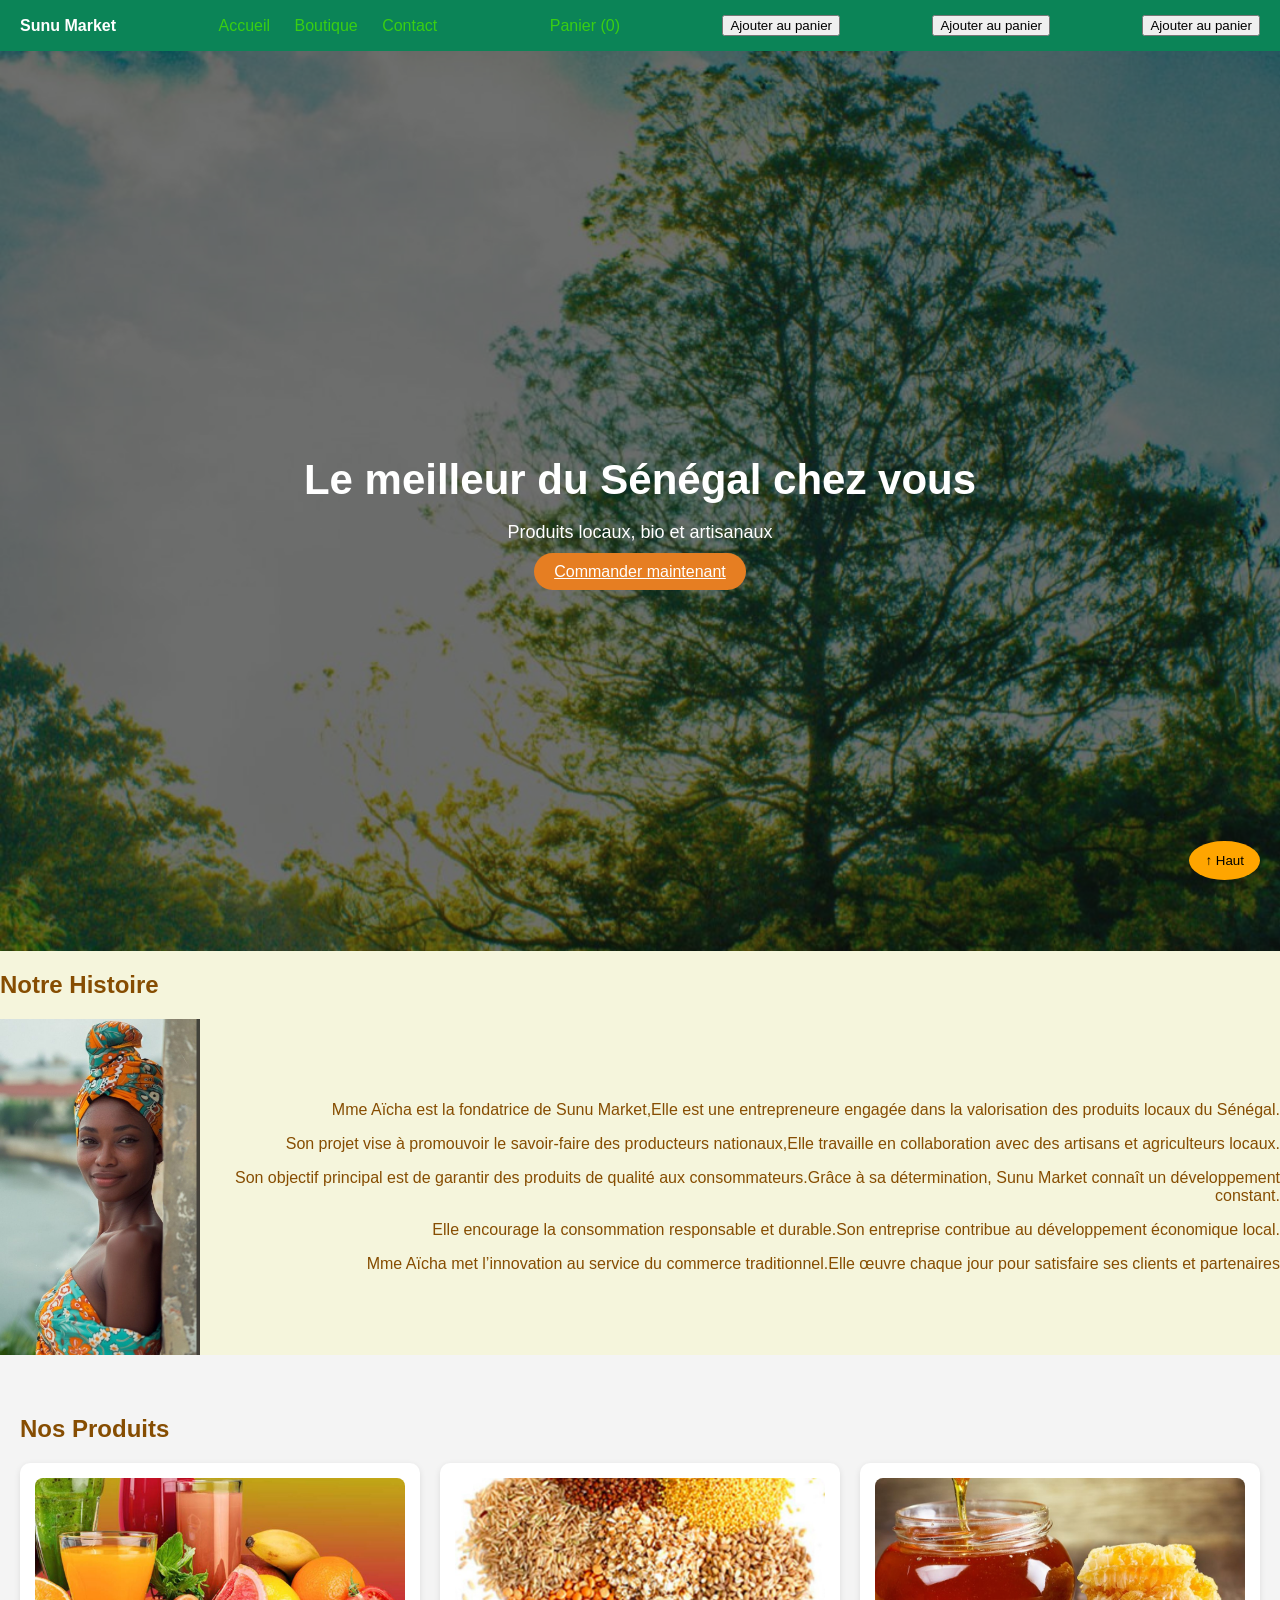
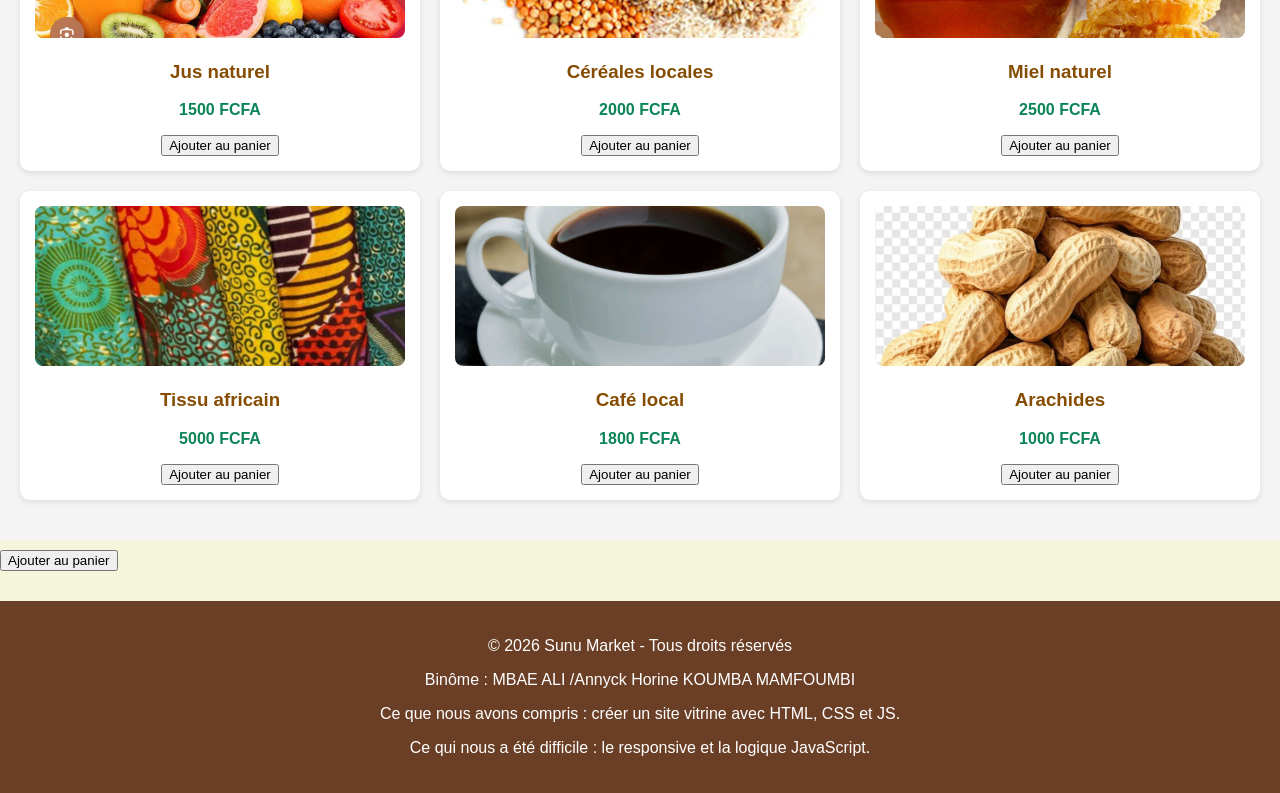
==== index.html @ 4e50787a "first commit" ====
<!DOCTYPE html>
<html lang="fr">
<head>
  <meta charset="UTF-8" />
  <meta name="viewport" content="width=device-width, initial-scale=1.0"/>
  <title>Sunu Market</title>
  <link rel="stylesheet" href="style.css">
</head>
<body>
<header class="header">
  <div class="logo">Sunu Market</div>
  <nav>
    <a href="index.html">Accueil</a>
    <a href="#boutique">Boutique</a>
    <a href="contact.html">Contact</a>
  </nav>
  <a href="#panier">Panier (<span id="panier-count">0</span>)</a>
<button class="btn-panier">Ajouter au panier</button>
<button class="btn-panier">Ajouter au panier</button>
<button class="btn-panier">Ajouter au panier</button>
</header> 
<section class="hero">
  <div class="hero-content">
    <h1>Le meilleur du Sénégal chez vous</h1>
    <p>Produits locaux, bio et artisanaux</p>
    <a href="#" class="btn">Commander maintenant</a>
  </div>
</section>
   <h2>Notre Histoire</h2>
  <div class="presentation">
    <img src="AICHA DIOPE.jpeg" alt="Photo de Mme Aicha" class="photo">
    <div class="texte">
        <p>Mme Aïcha est la fondatrice de Sunu Market,Elle est une entrepreneure engagée dans la valorisation des produits locaux du Sénégal.</p>
        <p>Son projet vise à promouvoir le savoir-faire des producteurs nationaux,Elle travaille en collaboration avec des artisans et agriculteurs locaux.</p>
        <p>Son objectif principal est de garantir des produits de qualité aux consommateurs.Grâce à sa détermination, Sunu Market connaît un développement constant.</p>
        <p>Elle encourage la consommation responsable et durable.Son entreprise contribue au développement économique local.</p>
        <p>Mme Aïcha met l’innovation au service du commerce traditionnel.Elle œuvre chaque jour pour satisfaire ses clients et partenaires</p>
    </div>
  </div>
</section>
<section id="boutique" class="boutique">
  <h2>Nos Produits</h2>
  <div class="produits-grid">
    <div class="produit-card">
      <img src="JUS NATUREL.jpeg" alt="Jus naturel">
      <h3>Jus naturel</h3><section class="about">
      <p class="prix">1500 FCFA</p>
      <button onclick="ajouterPanier('Jus naturel')">Ajouter au panier</button>
    </div>
    <div class="produit-card">
      <img src="céréales locales.jpeg" alt="Céréales locales">
      <h3>Céréales locales</h3>
      <p class="prix">2000 FCFA</p>
      <button onclick="ajouterPanier('Céréales locales')">Ajouter au panier</button>
    </div>
    <div class="produit-card">
      <img src="MIEL NATUREL.jpeg" alt="Miel naturel">
      <h3>Miel naturel</h3>
      <p class="prix">2500 FCFA</p>
      <button onclick="ajouterPanier('Miel naturel')">Ajouter au panier</button>
    </div>
    <div class="produit-card">
      <img src="Tissu africain.jpeg" alt="Tissu africain">
      <h3>Tissu africain</h3>
      <p class="prix">5000 FCFA</p>
      <button onclick="ajouterPanier('Tissu africain')">Ajouter au panier</button>
    </div>
    <div class="produit-card">
      <img src="cafe.jpeg" alt="Café local">
      <h3>Café local</h3>
      <p class="prix">1800 FCFA</p>
      <button onclick="ajouterPanier('Café local')">Ajouter au panier</button>
    </div>
    <div class="produit-card">
      <img src="arachide.jpeg" alt="Arachides">
      <h3>Arachides</h3>
      <p class="prix">1000 FCFA</p>
      <button onclick="ajouterPanier('Arachides')">Ajouter au panier</button>
    </div>
  </div>
</section>
<div id="message" class="message"></div>
<button id="topBtn" onclick="retourHaut()">↑ Haut</button>
<button>Ajouter au panier</button>
<footer class="footer">
  <p>© 2026 Sunu Market - Tous droits réservés</p>
  <p>Binôme : MBAE ALI /Annyck Horine KOUMBA MAMFOUMBI</p>
  <p>Ce que nous avons compris : créer un site vitrine avec HTML, CSS et JS.</p>
  <p>Ce qui nous a été difficile : le responsive et la logique JavaScript.</p>
</footer>
<script src="script.js"></script>
</body>
</html>
---- style.css ----
* { box-sizing: border-box; }

body {
  margin: 0;
  font-family: Arial, sans-serif;
  background-color: beige;
  color: #864d02;
}

.header {
  display: flex;
  justify-content: space-between;
  align-items: center;
  background: #0b8457;
  color: white;
  padding: 15px 20px;
}

.header a {
  color: rgb(57, 207, 19);
  margin: 0 10px;
  text-decoration: none;
}
.header a:hover{
  color: #29750b
}

.logo { font-weight: bold; }


.apropos {
  padding: 40px 20px;
}

.apropos-container {
  display: flex;
  gap: 30px;
  align-items: center;
  padding: 40px
}
.presentation {
    display: flex;
    align-items: center;
    gap: 20px;
}

.photo {
    width: 200px;
    border-radius:10 px;
}

.texte {
    text-align: right;
}

.apropos-container img {
  width: 300px;
  border-radius: 15px;
}

.boutique {
  padding: 40px 20px;
  background: #f4f4f4;
}


.produits-grid {
  display: grid;
  grid-template-columns: repeat(3, 1fr);
  gap: 20px;
}
.hero {
    height: 100vh;
    background: url("image\ hero.jpeg") center/cover no-repeat;
    display: flex;
    justify-content: center;
    align-items: center;
    text-align: center;
    position: relative;
}

.hero::after {
    content: "";
    position: absolute;
    inset: 0;
    background: rgba(16, 17, 16, 0.6) ; /* plus sombre */
}

.hero-content {
    position: relative;
    color: white;
    z-index: 1;
    max-width: 700px;
}

.hero-content h1 {
    font-size: 42px;
    margin-bottom: 15px;
}

.hero-content p {
    font-size: 18px;
    margin-bottom: 20px;
}

.btn {
    background-color: #e67e22;
    color: white;
    border: none;
    padding: 10px 20px;
    border-radius: 25px;
    cursor: pointer;
    transition: 0.3s;
}

.btn:hover {
    background: #6b3e26;
}



.produit-card {
  background: white;
  padding: 15px;
  border-radius: 10px;
  text-align: center;
  box-shadow: 0 2px 6px rgba(0,0,0,0.1);
  transition: transform .3s, box-shadow .3s;
}

.produit-card:hover {
  transform: translateY(-5px);
  box-shadow: 0 6px 12px rgba(104, 57, 3, 0.842);
}

.produit-card img {
  width: 100%;
  height: 160px;
  object-fit: cover;
  border-radius: 8px;
}

.prix {
  color: #0b8457;
  font-weight: bold;
}

.message {
  text-align: center;
  color: green;
  margin: 10px;
  font-weight: bold;
}

#topBtn {
  position: fixed;
  bottom: 20px;
  right: 20px;
  border: none;
  border-radius: 50%;
  padding: 12px 16px;
  background: orange;
  cursor: pointer;
}

.footer {
  background: #6b3e26;
  color: white;
  text-align: center;
  padding: 20px;
  margin-top: 30px;
}

@media (max-width: 768px) {
  .apropos-container {
     flex-direction: column; 
     text-align: center; 
  }
  .produits-grid {
    flex-direction: column
    align-items centre 
  }
  .produit-card{
    width:90%;
  }
}
#boutique .produits {
  display: grid;
  grid-template-columns: repeat(3, 1fr);
  gap: 20px;
}

@media (max-width: 900px) {
  #boutique .produits {
    grid-template-columns: repeat(2, 1fr);
  }
}

@media (max-width: 500px) {
  #boutique .produits {
    grid-template-columns: 1fr;
  }
}
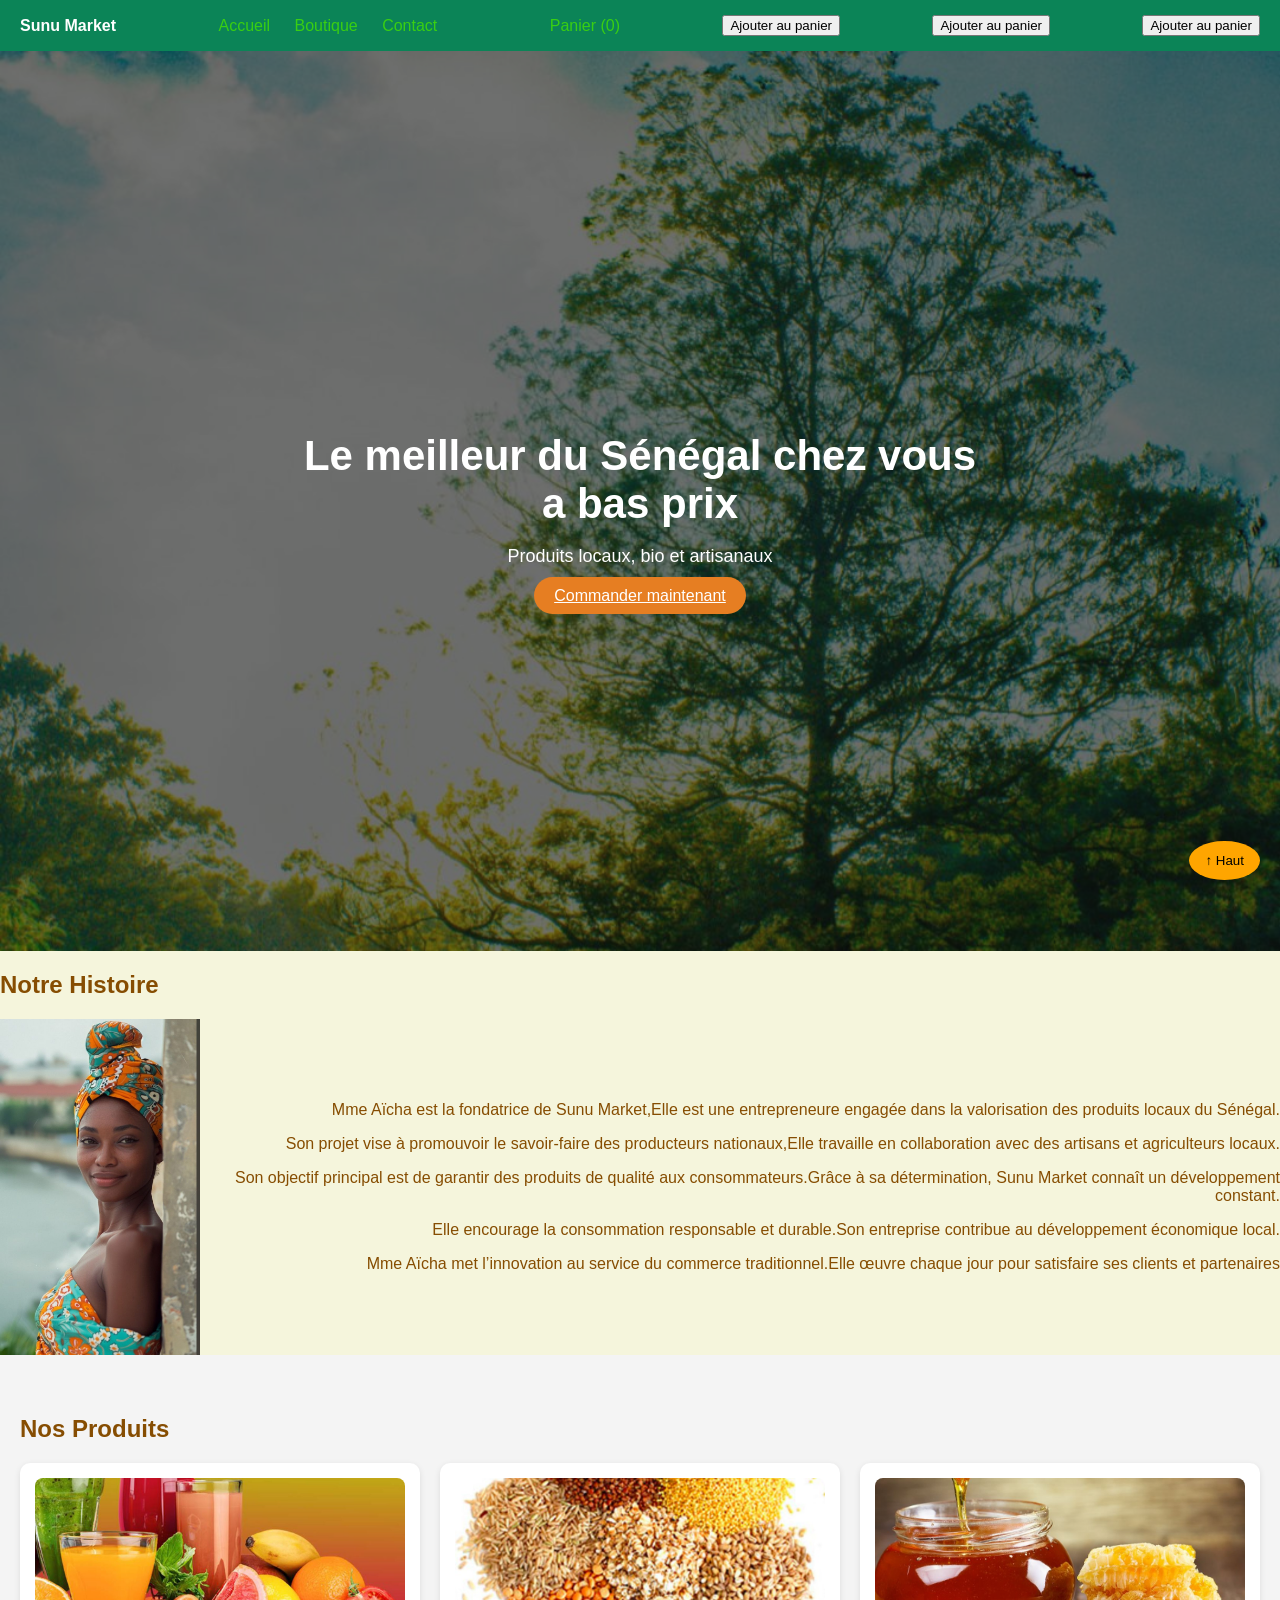
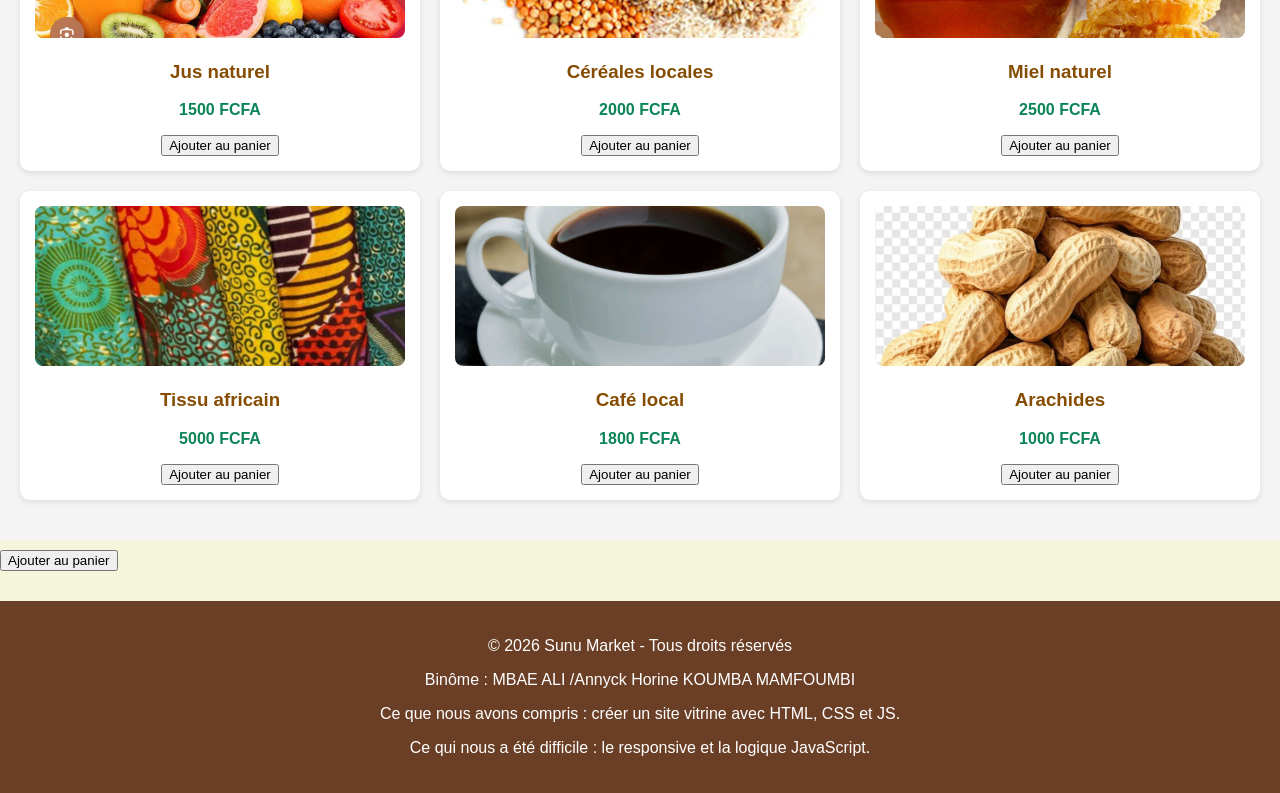
==== commit 1a720dfd: "commit 3" ====
--- a/index.html
+++ b/index.html
@@ -21,7 +21,7 @@
 </header> 
 <section class="hero">
   <div class="hero-content">
-    <h1>Le meilleur du Sénégal chez vous</h1>
+    <h1>Le meilleur du Sénégal chez vous a bas prix</h1>
     <p>Produits locaux, bio et artisanaux</p>
     <a href="#" class="btn">Commander maintenant</a>
   </div>
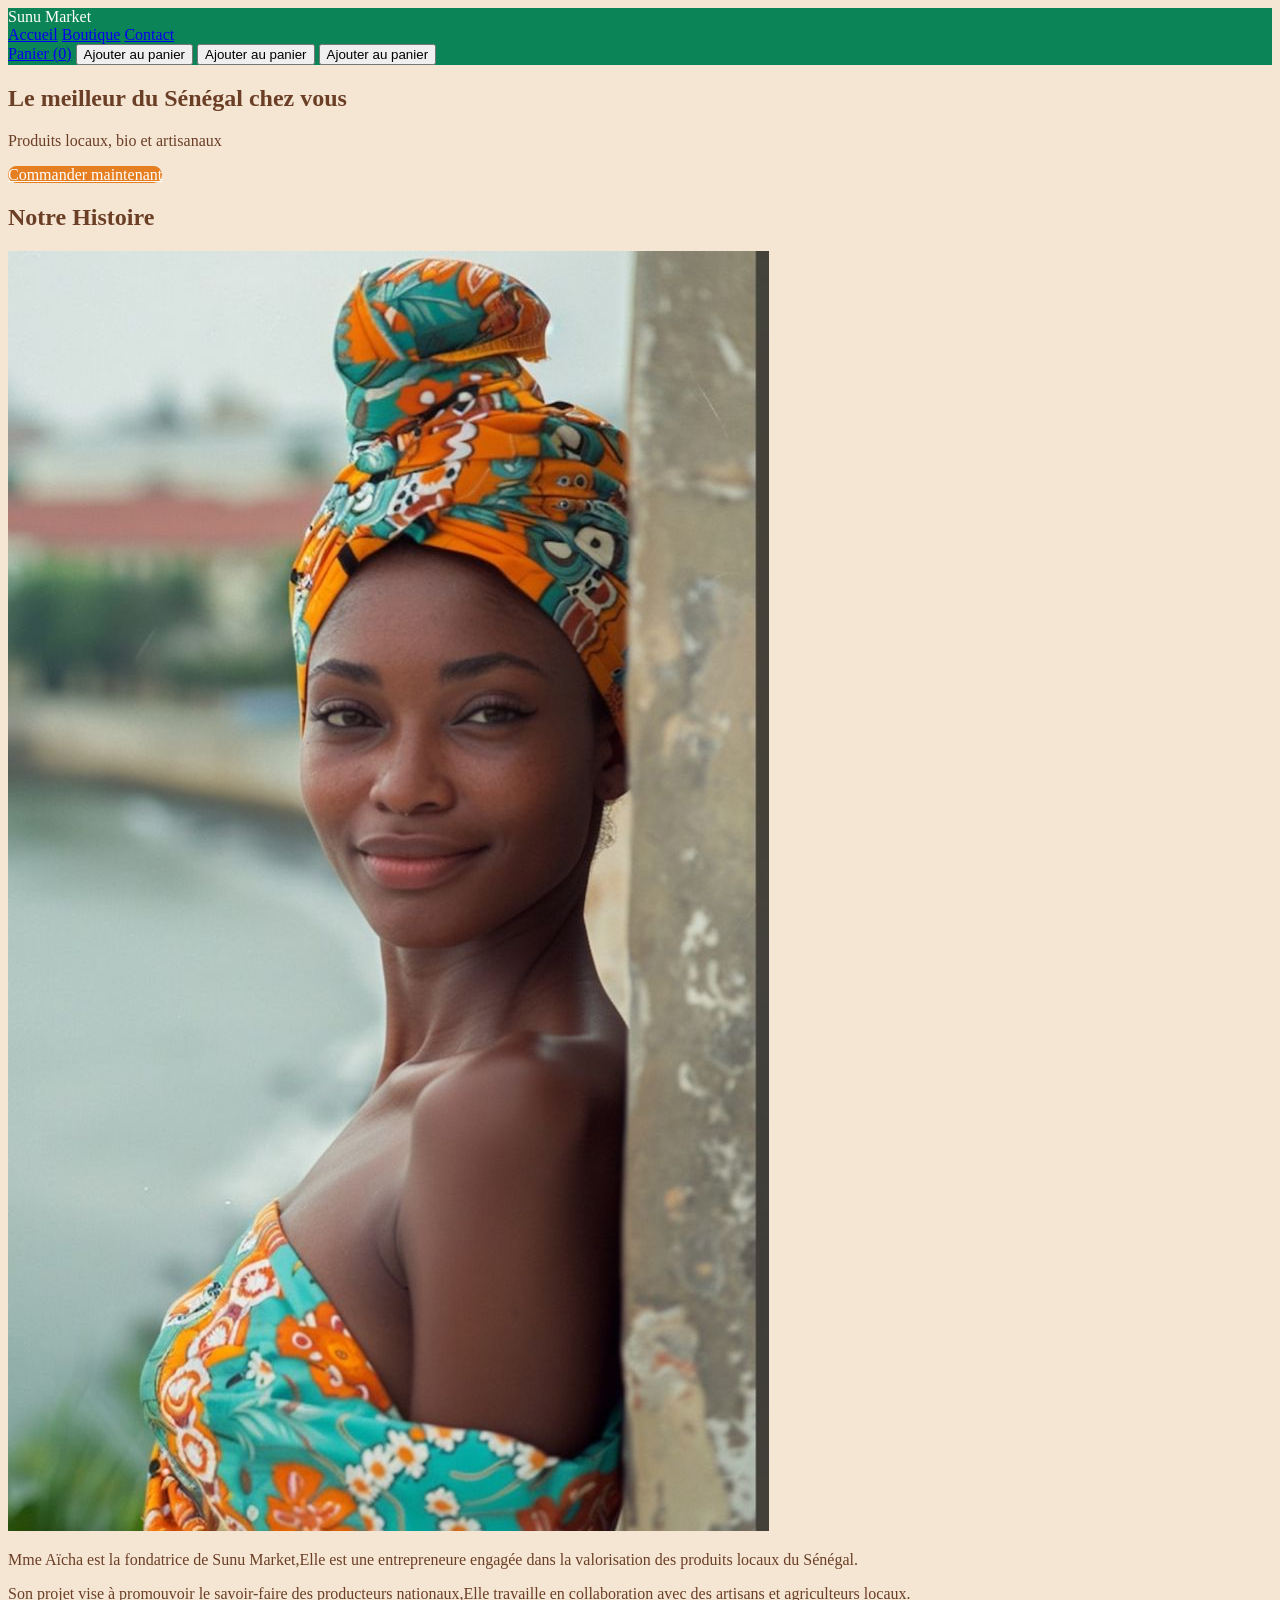
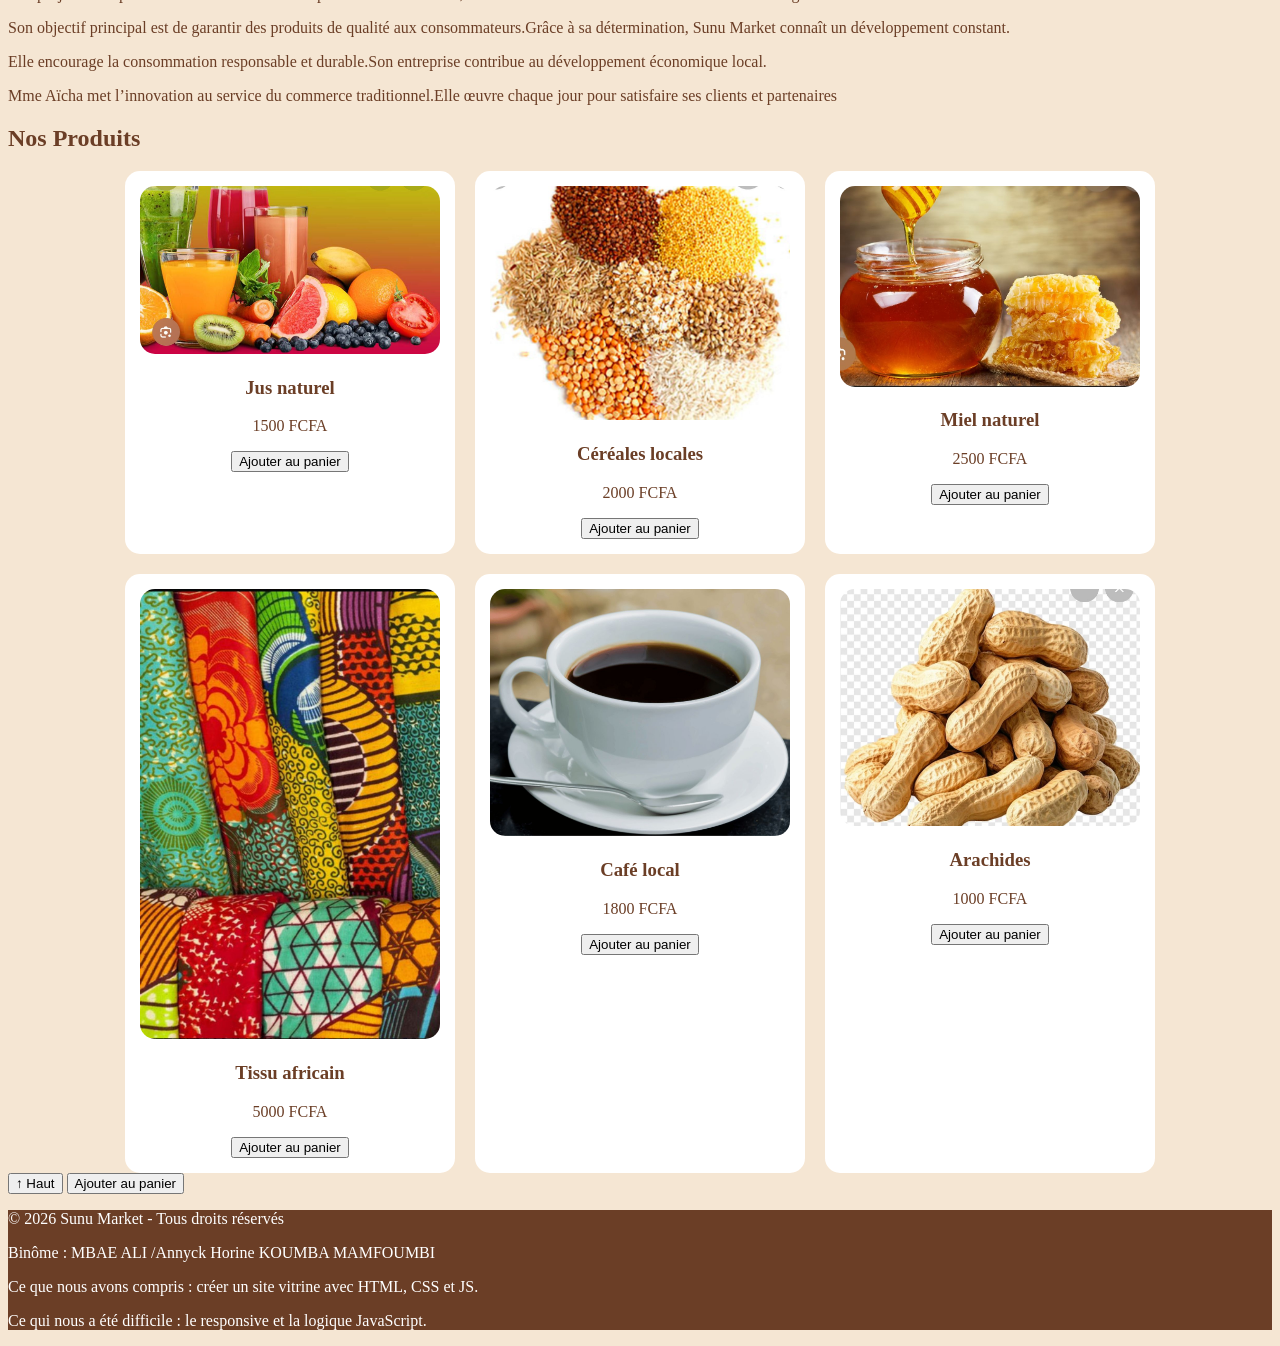
==== commit 39d227c4: "commit 2" ====
--- a/index.html
+++ b/index.html
@@ -21,7 +21,7 @@
 </header> 
 <section class="hero">
   <div class="hero-content">
-    <h1>Le meilleur du Sénégal chez vous a bas prix</h1>
+    <h1>Le meilleur du Sénégal chez vous </h1>
     <p>Produits locaux, bio et artisanaux</p>
     <a href="#" class="btn">Commander maintenant</a>
   </div>
--- a/style.css
+++ b/style.css
@@ -1,203 +1,74 @@
-* { box-sizing: border-box; }
-
 body {
-  margin: 0;
-  font-family: Arial, sans-serif;
-  background-color: beige;
-  color: #864d02;
+  background-color: #F5E6D3; /* beige */
+  color: #6B3E26; /* marron */
 }
 
 .header {
-  display: flex;
-  justify-content: space-between;
-  align-items: center;
-  background: #0b8457;
+  background-color: #0B8457; /* vert */
   color: white;
-  padding: 15px 20px;
 }
 
-.header a {
-  color: rgb(57, 207, 19);
-  margin: 0 10px;
-  text-decoration: none;
-}
-.header a:hover{
-  color: #29750b
+.btn {
+  background-color: #E67E22; /* orange */
+  color: white;
+  border-radius: 25px;
 }
 
-.logo { font-weight: bold; }
-
-
-.apropos {
-  padding: 40px 20px;
+.btn:hover {
+  background-color: #6B3E26; /* marron */
 }
 
+.footer {
+  background-color: #6B3E26; /* marron */
+  color: white;
+}
 .apropos-container {
   display: flex;
+  align-items: center;
   gap: 30px;
-  align-items: center;
-  padding: 40px
-}
-.presentation {
-    display: flex;
-    align-items: center;
-    gap: 20px;
-}
-
-.photo {
-    width: 200px;
-    border-radius:10 px;
-}
-
-.texte {
-    text-align: right;
+  padding: 40px 20px;
 }
 
 .apropos-container img {
   width: 300px;
-  border-radius: 15px;
+  max-width: 100%;
+  border-radius: 15px; /* image arrondie */
+}
+.produits-grid {
+  display: flex;
+  flex-wrap: wrap;
+  justify-content: center;
+  gap: 20px;
 }
 
-.boutique {
-  padding: 40px 20px;
-  background: #f4f4f4;
-}
-
-
-.produits-grid {
-  display: grid;
-  grid-template-columns: repeat(3, 1fr);
-  gap: 20px;
-}
-.hero {
-    height: 100vh;
-    background: url("image\ hero.jpeg") center/cover no-repeat;
-    display: flex;
-    justify-content: center;
-    align-items: center;
-    text-align: center;
-    position: relative;
-}
-
-.hero::after {
-    content: "";
-    position: absolute;
-    inset: 0;
-    background: rgba(16, 17, 16, 0.6) ; /* plus sombre */
-}
-
-.hero-content {
-    position: relative;
-    color: white;
-    z-index: 1;
-    max-width: 700px;
-}
-
-.hero-content h1 {
-    font-size: 42px;
-    margin-bottom: 15px;
-}
-
-.hero-content p {
-    font-size: 18px;
-    margin-bottom: 20px;
-}
-
-.btn {
-    background-color: #e67e22;
-    color: white;
-    border: none;
-    padding: 10px 20px;
-    border-radius: 25px;
-    cursor: pointer;
-    transition: 0.3s;
-}
-
-.btn:hover {
-    background: #6b3e26;
-}
-
-
-
 .produit-card {
+  width: 300px;
   background: white;
   padding: 15px;
-  border-radius: 10px;
+  border-radius: 15px;
   text-align: center;
-  box-shadow: 0 2px 6px rgba(0,0,0,0.1);
-  transition: transform .3s, box-shadow .3s;
-}
-
-.produit-card:hover {
-  transform: translateY(-5px);
-  box-shadow: 0 6px 12px rgba(104, 57, 3, 0.842);
 }
 
 .produit-card img {
   width: 100%;
-  height: 160px;
-  object-fit: cover;
-  border-radius: 8px;
+  border-radius: 15px;
 }
+@media (max-width: 768px) {
 
-.prix {
-  color: #0b8457;
-  font-weight: bold;
-}
+  /* À propos : photo au-dessus */
+  .apropos-container {
+    flex-direction: column;
+    text-align: center;
+  }
 
-.message {
-  text-align: center;
-  color: green;
-  margin: 10px;
-  font-weight: bold;
-}
+  /* Produits : 1 colonne */
+  .produits-grid {
+    flex-direction: column;
+    align-items: center;
+  }
 
-#topBtn {
-  position: fixed;
-  bottom: 20px;
-  right: 20px;
-  border: none;
-  border-radius: 50%;
-  padding: 12px 16px;
-  background: orange;
-  cursor: pointer;
-}
+  .produit-card {
+    width: 90%;
+  }
 
-.footer {
-  background: #6b3e26;
-  color: white;
-  text-align: center;
-  padding: 20px;
-  margin-top: 30px;
-}
-
-@media (max-width: 768px) {
-  .apropos-container {
-     flex-direction: column; 
-     text-align: center; 
-  }
-  .produits-grid {
-    flex-direction: column
-    align-items centre 
-  }
-  .produit-card{
-    width:90%;
-  }
-}
-#boutique .produits {
-  display: grid;
-  grid-template-columns: repeat(3, 1fr);
-  gap: 20px;
-}
-
-@media (max-width: 900px) {
-  #boutique .produits {
-    grid-template-columns: repeat(2, 1fr);
-  }
-}
-
-@media (max-width: 500px) {
-  #boutique .produits {
-    grid-template-columns: 1fr;
-  }
 }
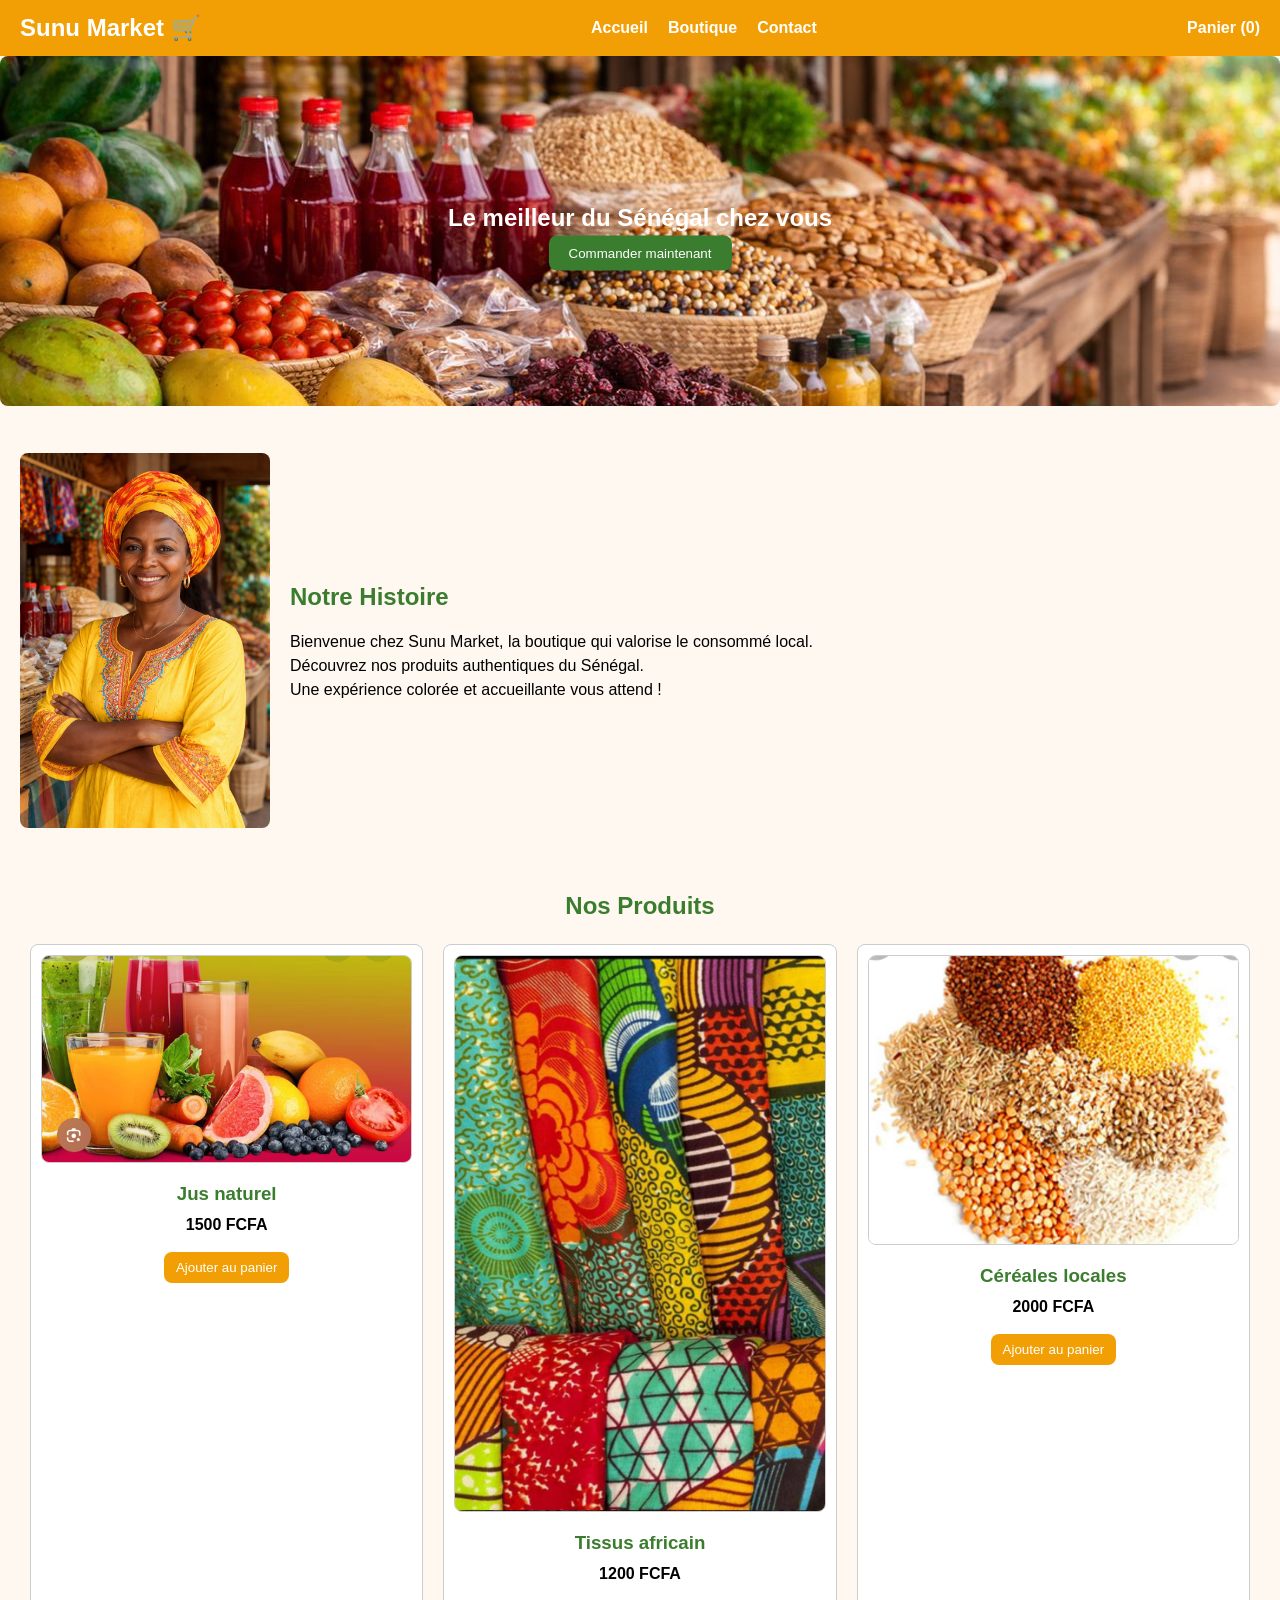
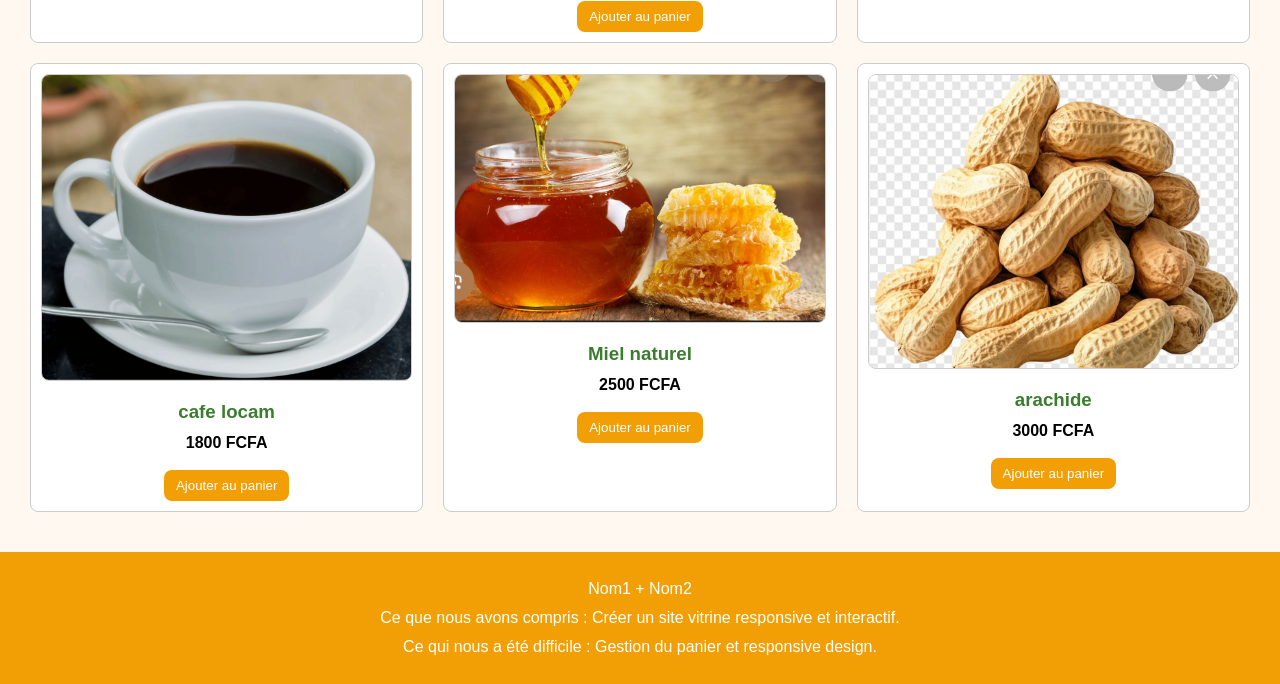
==== commit 55aef469: "commit 2" ====
--- a/index.html
+++ b/index.html
@@ -1,93 +1,100 @@
+
 <!DOCTYPE html>
 <html lang="fr">
 <head>
-  <meta charset="UTF-8" />
-  <meta name="viewport" content="width=device-width, initial-scale=1.0"/>
-  <title>Sunu Market</title>
-  <link rel="stylesheet" href="style.css">
+<meta charset="UTF-8">
+<meta name="viewport" content="width=device-width, initial-scale=1.0">
+<title>Sunu Market</title>
+<link rel="stylesheet" href="style.css">
 </head>
 <body>
-<header class="header">
-  <div class="logo">Sunu Market</div>
+
+<!-- HEADER -->
+<header>
+  <div class="logo">Sunu Market 🛒</div>
   <nav>
-    <a href="index.html">Accueil</a>
-    <a href="#boutique">Boutique</a>
-    <a href="contact.html">Contact</a>
+    <ul>
+      <li><a href="index.html">Accueil</a></li>
+      <li><a href="#boutique">Boutique</a></li>
+      <li><a href="contact.html">Contact</a></li>
+    </ul>
   </nav>
-  <a href="#panier">Panier (<span id="panier-count">0</span>)</a>
-<button class="btn-panier">Ajouter au panier</button>
-<button class="btn-panier">Ajouter au panier</button>
-<button class="btn-panier">Ajouter au panier</button>
-</header> 
+  <div id="compteur-panier">Panier (0)</div>
+</header>
+
+<!-- HERO -->
 <section class="hero">
-  <div class="hero-content">
-    <h1>Le meilleur du Sénégal chez vous </h1>
-    <p>Produits locaux, bio et artisanaux</p>
-    <a href="#" class="btn">Commander maintenant</a>
+  <img src="ok.jpeg" alt="Produits locaux" class="hero-img">
+  <div class="hero-text">
+    <h1>Le meilleur du Sénégal chez vous</h1>
+    <button onclick="document.querySelector('#boutique').scrollIntoView({behavior:'smooth'})">Commander maintenant</button>
   </div>
 </section>
-   <h2>Notre Histoire</h2>
-  <div class="presentation">
-    <img src="AICHA DIOPE.jpeg" alt="Photo de Mme Aicha" class="photo">
-    <div class="texte">
-        <p>Mme Aïcha est la fondatrice de Sunu Market,Elle est une entrepreneure engagée dans la valorisation des produits locaux du Sénégal.</p>
-        <p>Son projet vise à promouvoir le savoir-faire des producteurs nationaux,Elle travaille en collaboration avec des artisans et agriculteurs locaux.</p>
-        <p>Son objectif principal est de garantir des produits de qualité aux consommateurs.Grâce à sa détermination, Sunu Market connaît un développement constant.</p>
-        <p>Elle encourage la consommation responsable et durable.Son entreprise contribue au développement économique local.</p>
-        <p>Mme Aïcha met l’innovation au service du commerce traditionnel.Elle œuvre chaque jour pour satisfaire ses clients et partenaires</p>
+
+<!-- À PROPOS -->
+<section class="apropos">
+  <img src="aicha.jpeg" alt="Mme Aïcha Diop">
+  <div class="texte">
+    <h2>Notre Histoire</h2>
+    <p>Bienvenue chez Sunu Market, la boutique qui valorise le consommé local.</p>
+    <p>Découvrez nos produits authentiques du Sénégal.</p>
+    <p>Une expérience colorée et accueillante vous attend !</p>
+  </div>
+</section>
+
+<!-- BOUTIQUE -->
+<section id="boutique" class="boutique">
+  <h2>Nos Produits</h2>
+  <div class="cartes">
+    <div class="carte">
+      <img src="JUS NATUREL.jpeg" alt="Jus naturel">
+      <h3>Jus naturel</h3>
+      <p>1500 FCFA</p>
+      <button class="btn-panier">Ajouter au panier</button>
+    </div>
+    <div class="carte">
+      <img src="Tissu africain.jpeg" alt="Tissus africain">
+      <h3>Tissus africain</h3>
+      <p>1200 FCFA</p>
+      <button class="btn-panier">Ajouter au panier</button>
+    </div>
+    <div class="carte">
+      <img src="céréales locales.jpeg" alt="Céréales locales">
+      <h3>Céréales locales</h3>
+      <p>2000 FCFA</p>
+      <button class="btn-panier">Ajouter au panier</button>
+    </div>
+    <div class="carte">
+      <img src="cafe.jpeg" alt="cafe local">
+      <h3>cafe locam</h3>
+      <p>1800 FCFA</p>
+      <button class="btn-panier">Ajouter au panier</button>
+    </div>
+    <div class="carte">
+      <img src="MIEL NATUREL.jpeg" alt="miel naturel">
+      <h3>Miel naturel</h3>
+      <p>2500 FCFA</p>
+      <button class="btn-panier">Ajouter au panier</button>
+    </div>
+    <div class="carte">
+      <img src="arachide.jpeg" alt="arachide">
+      <h3>arachide</h3>
+      <p>3000 FCFA</p>
+      <button class="btn-panier">Ajouter au panier</button>
     </div>
   </div>
 </section>
-<section id="boutique" class="boutique">
-  <h2>Nos Produits</h2>
-  <div class="produits-grid">
-    <div class="produit-card">
-      <img src="JUS NATUREL.jpeg" alt="Jus naturel">
-      <h3>Jus naturel</h3><section class="about">
-      <p class="prix">1500 FCFA</p>
-      <button onclick="ajouterPanier('Jus naturel')">Ajouter au panier</button>
-    </div>
-    <div class="produit-card">
-      <img src="céréales locales.jpeg" alt="Céréales locales">
-      <h3>Céréales locales</h3>
-      <p class="prix">2000 FCFA</p>
-      <button onclick="ajouterPanier('Céréales locales')">Ajouter au panier</button>
-    </div>
-    <div class="produit-card">
-      <img src="MIEL NATUREL.jpeg" alt="Miel naturel">
-      <h3>Miel naturel</h3>
-      <p class="prix">2500 FCFA</p>
-      <button onclick="ajouterPanier('Miel naturel')">Ajouter au panier</button>
-    </div>
-    <div class="produit-card">
-      <img src="Tissu africain.jpeg" alt="Tissu africain">
-      <h3>Tissu africain</h3>
-      <p class="prix">5000 FCFA</p>
-      <button onclick="ajouterPanier('Tissu africain')">Ajouter au panier</button>
-    </div>
-    <div class="produit-card">
-      <img src="cafe.jpeg" alt="Café local">
-      <h3>Café local</h3>
-      <p class="prix">1800 FCFA</p>
-      <button onclick="ajouterPanier('Café local')">Ajouter au panier</button>
-    </div>
-    <div class="produit-card">
-      <img src="arachide.jpeg" alt="Arachides">
-      <h3>Arachides</h3>
-      <p class="prix">1000 FCFA</p>
-      <button onclick="ajouterPanier('Arachides')">Ajouter au panier</button>
-    </div>
-  </div>
-</section>
-<div id="message" class="message"></div>
-<button id="topBtn" onclick="retourHaut()">↑ Haut</button>
-<button>Ajouter au panier</button>
-<footer class="footer">
-  <p>© 2026 Sunu Market - Tous droits réservés</p>
-  <p>Binôme : MBAE ALI /Annyck Horine KOUMBA MAMFOUMBI</p>
-  <p>Ce que nous avons compris : créer un site vitrine avec HTML, CSS et JS.</p>
-  <p>Ce qui nous a été difficile : le responsive et la logique JavaScript.</p>
+
+<!-- FOOTER -->
+<footer>
+  <p>Nom1 + Nom2</p>
+  <p>Ce que nous avons compris : Créer un site vitrine responsive et interactif.</p>
+  <p>Ce qui nous a été difficile : Gestion du panier et responsive design.</p>
 </footer>
+
+<!-- BOUTON RETOUR EN HAUT -->
+<button id="btn-top">⬆</button>
+
 <script src="script.js"></script>
 </body>
 </html>
--- a/style.css
+++ b/style.css
@@ -1,74 +1,160 @@
-body {
-  background-color: #F5E6D3; /* beige */
-  color: #6B3E26; /* marron */
+/* RESET & BASE */
+* { margin:0; padding:0; box-sizing:border-box; font-family:Arial,sans-serif; }
+body { line-height:1.5; background:#fff8f0; }
+
+/* HEADER */
+header {
+  display:flex;
+  justify-content:space-between;
+  align-items:center;
+  padding:10px 20px;
+  background:#f29f05;
+  flex-wrap:wrap;
+}
+header .logo { color:#fff; font-weight:bold; font-size:1.5em; }
+nav ul { display:flex; list-style:none; flex-wrap:wrap; }
+nav ul li { margin-left:20px; }
+nav ul li a { text-decoration:none; color:#fff; font-weight:bold; }
+#compteur-panier { color:#fff; font-weight:bold; }
+
+/* HERO */
+.hero { position:relative; text-align:center; }
+.hero-img {
+  width:100%;
+  height:350px;
+  object-fit:cover;
+  border-radius:8px; /* coins légèrement arrondis */
+}
+.hero-text {
+  position:absolute;
+  top:50%;
+  left:50%;
+  transform:translate(-50%, -50%);
+  color:#fff;
+}
+.hero-text button {
+  padding:10px 20px;
+  border:none;
+  border-radius:8px;
+  background:#3b7d2e;
+  color:#fff;
+  cursor:pointer;
 }
 
-.header {
-  background-color: #0B8457; /* vert */
-  color: white;
+/* À PROPOS */
+.apropos {
+  display:flex;
+  padding:40px 20px;
+  gap:20px;
+  align-items:center;
+}
+.apropos img {
+  width:250px;
+  border-radius:8px;
+}
+.apropos .texte { flex:1; }
+.apropos h2 { margin-bottom:15px; color:#3b7d2e; }
+
+/* BOUTIQUE */
+.boutique {
+  padding:20px;
+  text-align:center;
+}
+.boutique h2 { margin-bottom:20px; color:#3b7d2e; }
+.boutique .cartes {
+  display:flex;
+  flex-wrap:wrap;
+  gap:20px;
+  justify-content:center;
+}
+.carte {
+  flex:0 0 calc(33.333% - 20px); /* 3 produits par ligne sur ordinateur */
+  background:#fff;
+  border:1px solid #ccc;
+  border-radius:8px; /* coins arrondis moyens */
+  text-align:center;
+  padding:10px;
+  transition: transform 0.3s;
+}
+.carte:hover { transform: scale(1.05); }
+.carte img {
+  width:100%;
+  border-radius:8px; /* coins arrondis uniformes */
+  border:1px solid #ccc; /* bordure fine autour de l'image */
+}
+.carte h3 { margin:10px 0 5px 0; color:#3b7d2e; }
+.carte p { margin:5px 0; font-weight:bold; }
+.carte button {
+  margin-top:10px;
+  padding:8px 12px;
+  border:none;
+  border-radius:8px;
+  background:#f29f05;
+  color:#fff;
+  cursor:pointer;
+}
+.carte button:hover { opacity:0.8; }
+
+/* FORMULAIRE CONTACT */
+.contact-form {
+  padding:40px 20px;
+  max-width:500px;
+  margin:0 auto;
+  text-align:center;
+}
+.contact-form h2 { margin-bottom:20px; color:#3b7d2e; }
+.contact-form input, .contact-form textarea {
+  width:100%;
+  padding:10px;
+  margin-bottom:15px;
+  border-radius:8px;
+  border:1px solid #ccc;
+}
+.contact-form button {
+  padding:10px 20px;
+  border:none;
+  border-radius:8px;
+  background:#3b7d2e;
+  color:#fff;
+  cursor:pointer;
 }
 
-.btn {
-  background-color: #E67E22; /* orange */
-  color: white;
-  border-radius: 25px;
+/* FOOTER */
+footer {
+  background:#f29f05;
+  color:#fff;
+  text-align:center;
+  padding:20px;
+  margin-top:20px;
+}
+footer p { margin:5px 0; }
+
+/* BOUTON RETOUR EN HAUT */
+#btn-top {
+  position:fixed;
+  bottom:30px;
+  right:30px;
+  padding:10px 15px;
+  font-size:18px;
+  border:none;
+  border-radius:50%;
+  background:#3b7d2e;
+  color:white;
+  cursor:pointer;
+  display:none;
 }
 
-.btn:hover {
-  background-color: #6B3E26; /* marron */
-}
+/* RESPONSIVE */
+@media (max-width:768px) {
+  /* HEADER */
+  header { flex-direction:column; align-items:flex-start; }
+  nav ul { flex-direction:column; margin-top:10px; }
+  nav ul li { margin:10px 0; }
 
-.footer {
-  background-color: #6B3E26; /* marron */
-  color: white;
-}
-.apropos-container {
-  display: flex;
-  align-items: center;
-  gap: 30px;
-  padding: 40px 20px;
-}
+  /* À PROPOS */
+  .apropos { flex-direction:column; text-align:center; }
+  .apropos img { width:100%; max-width:300px; margin-bottom:20px; }
 
-.apropos-container img {
-  width: 300px;
-  max-width: 100%;
-  border-radius: 15px; /* image arrondie */
-}
-.produits-grid {
-  display: flex;
-  flex-wrap: wrap;
-  justify-content: center;
-  gap: 20px;
-}
-
-.produit-card {
-  width: 300px;
-  background: white;
-  padding: 15px;
-  border-radius: 15px;
-  text-align: center;
-}
-
-.produit-card img {
-  width: 100%;
-  border-radius: 15px;
-}
-@media (max-width: 768px) {
-
-  /* À propos : photo au-dessus */
-  .apropos-container {
-    flex-direction: column;
-    text-align: center;
-  }
-
-  /* Produits : 1 colonne */
-  .produits-grid {
-    flex-direction: column;
-    align-items: center;
-  }
-
-  .produit-card {
-    width: 90%;
-  }
-
+  /* BOUTIQUE */
+  .carte { flex:0 0 90%; max-width:300px; } /* 1 produit par ligne sur mobile */
 }
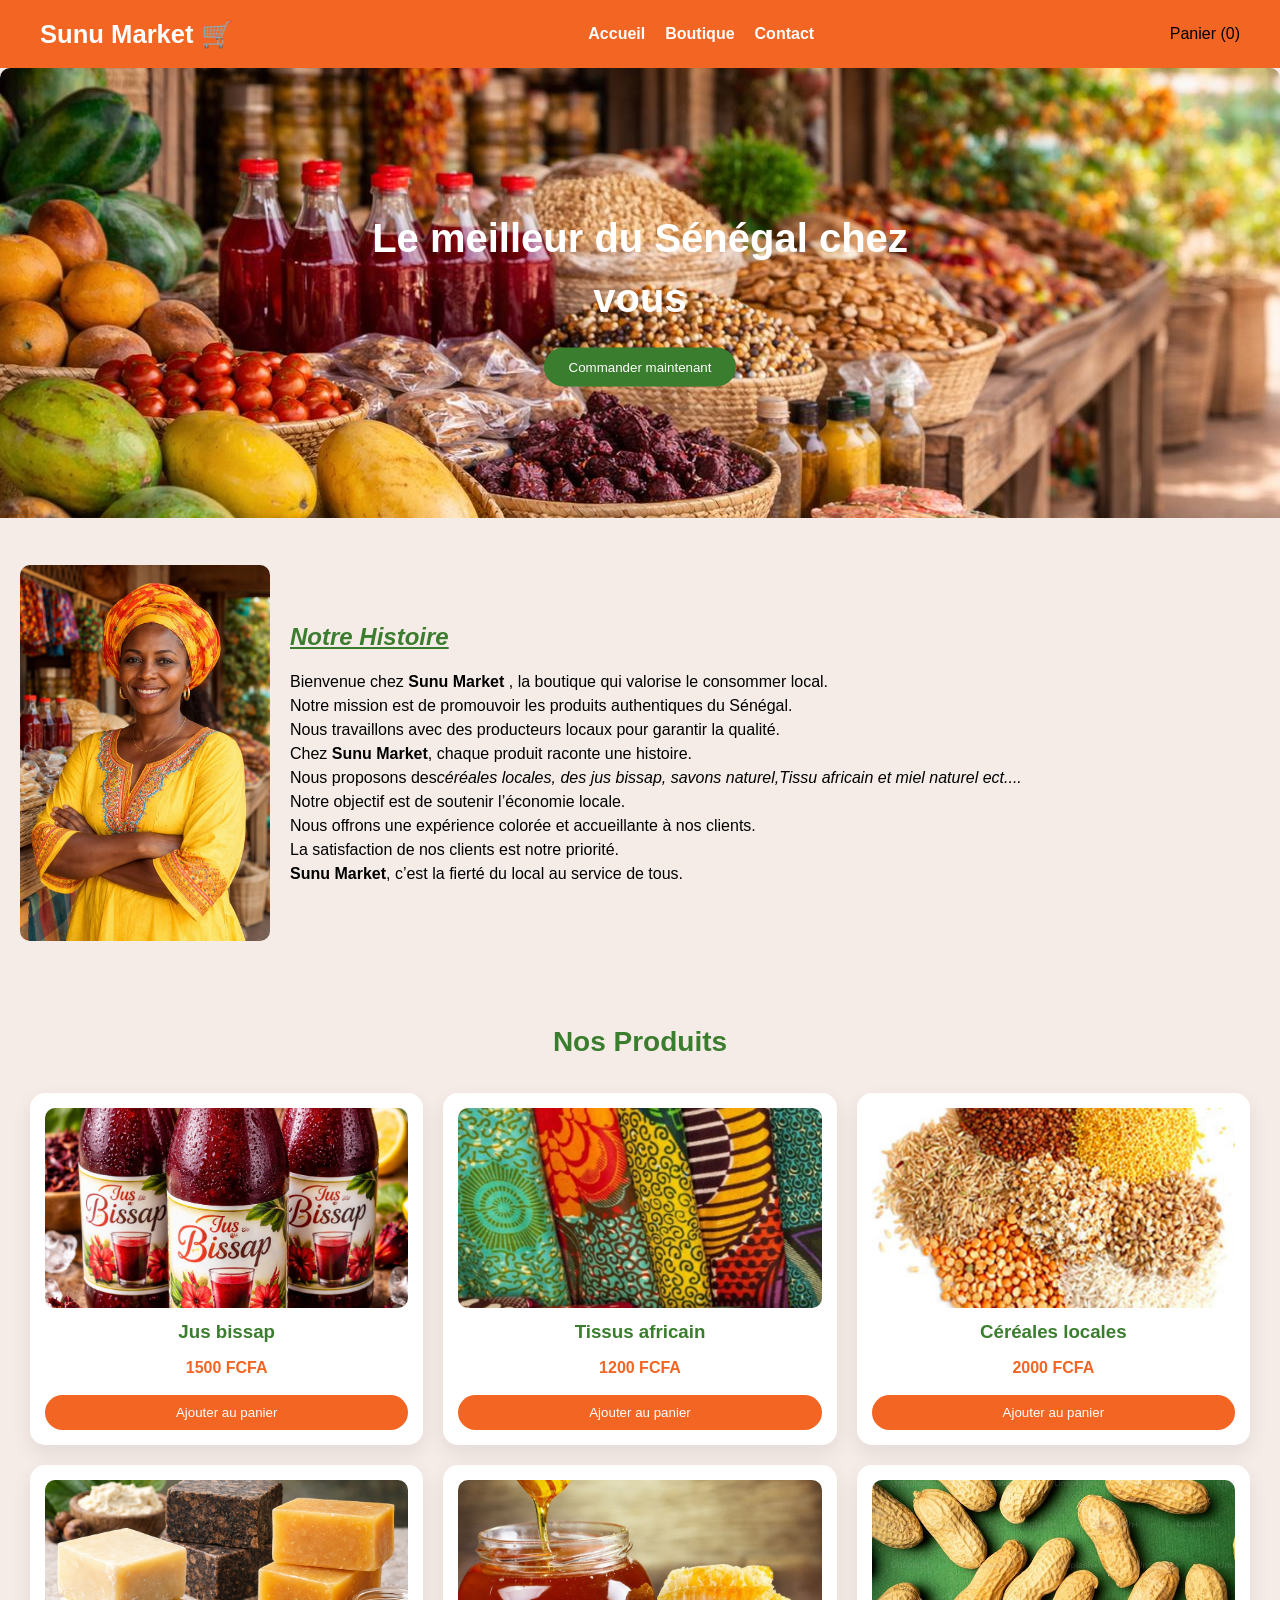
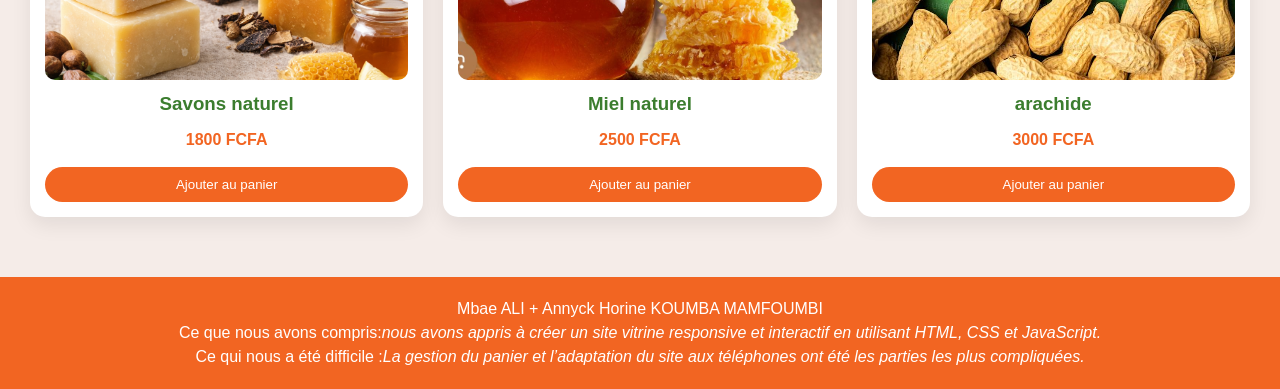
==== commit 197fba26: "commit 3" ====
--- a/index.html
+++ b/index.html
@@ -35,11 +35,17 @@
 <section class="apropos">
   <img src="aicha.jpeg" alt="Mme Aïcha Diop">
   <div class="texte">
-    <h2>Notre Histoire</h2>
-    <p>Bienvenue chez Sunu Market, la boutique qui valorise le consommé local.</p>
-    <p>Découvrez nos produits authentiques du Sénégal.</p>
-    <p>Une expérience colorée et accueillante vous attend !</p>
-  </div>
+    <h2 style="text-decoration: underline;"><em> Notre Histoire</em> </h2>
+    
+<p>Bienvenue chez <strong>Sunu Market</strong> , la boutique qui valorise le consommer local.</p>
+<p>Notre mission est de promouvoir les produits authentiques du Sénégal.</p>
+<p>Nous travaillons avec des producteurs locaux pour garantir la qualité.</p>
+<p>Chez <strong>Sunu Market</strong>, chaque produit raconte une histoire.</p>
+<p>Nous proposons des<em>céréales locales, des jus bissap, savons naturel,Tissu africain et miel naturel ect....</em></p>
+<p>Notre objectif est de soutenir l’économie locale.</p>
+<p>Nous offrons une expérience colorée et accueillante à nos clients.</p>
+<p>La satisfaction de nos clients est notre priorité.</p>
+<p><strong>Sunu Market</strong>, c’est la fierté du local au service de tous.</p>
 </section>
 
 <!-- BOUTIQUE -->
@@ -47,8 +53,8 @@
   <h2>Nos Produits</h2>
   <div class="cartes">
     <div class="carte">
-      <img src="JUS NATUREL.jpeg" alt="Jus naturel">
-      <h3>Jus naturel</h3>
+      <img src="jus bissap.png" alt="Jus bissap">
+      <h3>Jus bissap</h3>
       <p>1500 FCFA</p>
       <button class="btn-panier">Ajouter au panier</button>
     </div>
@@ -65,8 +71,8 @@
       <button class="btn-panier">Ajouter au panier</button>
     </div>
     <div class="carte">
-      <img src="cafe.jpeg" alt="cafe local">
-      <h3>cafe locam</h3>
+      <img src="savons naturel.png" alt="savons naturel">
+      <h3>Savons naturel</h3>
       <p>1800 FCFA</p>
       <button class="btn-panier">Ajouter au panier</button>
     </div>
@@ -87,9 +93,9 @@
 
 <!-- FOOTER -->
 <footer>
-  <p>Nom1 + Nom2</p>
-  <p>Ce que nous avons compris : Créer un site vitrine responsive et interactif.</p>
-  <p>Ce qui nous a été difficile : Gestion du panier et responsive design.</p>
+  <p>Mbae ALI  + Annyck Horine KOUMBA MAMFOUMBI</p>
+  <p>Ce que nous avons compris:<em>nous avons appris à créer un site vitrine responsive et interactif en utilisant HTML, CSS et JavaScript.</em></p>
+  <p>Ce qui nous a été difficile :<em>La gestion du panier et l’adaptation du site aux téléphones ont été les parties les plus compliquées.</em></p>
 </footer>
 
 <!-- BOUTON RETOUR EN HAUT -->
--- a/style.css
+++ b/style.css
@@ -1,160 +1,258 @@
-/* RESET & BASE */
-* { margin:0; padding:0; box-sizing:border-box; font-family:Arial,sans-serif; }
-body { line-height:1.5; background:#fff8f0; }
-
-/* HEADER */
+* {
+  margin: 0;
+  padding: 0;
+  box-sizing: border-box;
+  font-family: Arial, sans-serif;
+}
+
+body {
+  line-height: 1.5;
+  background: #f5ece8;
+}
+
+/* ================= HEADER ================= */
+
 header {
-  display:flex;
-  justify-content:space-between;
-  align-items:center;
-  padding:10px 20px;
-  background:#f29f05;
-  flex-wrap:wrap;
-}
-header .logo { color:#fff; font-weight:bold; font-size:1.5em; }
-nav ul { display:flex; list-style:none; flex-wrap:wrap; }
-nav ul li { margin-left:20px; }
-nav ul li a { text-decoration:none; color:#fff; font-weight:bold; }
-#compteur-panier { color:#fff; font-weight:bold; }
-
-/* HERO */
-.hero { position:relative; text-align:center; }
-.hero-img {
-  width:100%;
-  height:350px;
-  object-fit:cover;
-  border-radius:8px; /* coins légèrement arrondis */
-}
+  display: flex;
+  justify-content: space-between;
+  align-items: center;
+  padding: 15px 40px;
+  background: #f26522;
+  flex-wrap: wrap;
+}
+
+header .logo {
+  color: #fff;
+  font-weight: bold;
+  font-size: 1.6em;
+}
+
+nav ul {
+  display: flex;
+  list-style: none;
+  gap: 20px;
+}
+
+nav ul li a {
+  text-decoration: none;
+  color: #fff;
+  font-weight: bold;
+}
+
+/* ================= HERO ================= */
+
+.hero {
+  position: relative;
+  text-align: center;
+}
+
+.hero-img { 
+  width: 100%;
+  height: 450px;   /* hauteur normale pour carte produit */
+  object-fit: cover;
+  border-radius: 10px 10px 0 0;
+  
+}
+
 .hero-text {
-  position:absolute;
-  top:50%;
-  left:50%;
-  transform:translate(-50%, -50%);
-  color:#fff;
-}
+  position: absolute;
+  top: 50%;
+  left: 50%;
+  transform: translate(-50%, -50%);
+  color: #fff;
+}
+
+.hero-text h1 {
+  font-size: 40px;
+  margin-bottom: 20px;
+}
+
 .hero-text button {
-  padding:10px 20px;
-  border:none;
-  border-radius:8px;
-  background:#3b7d2e;
-  color:#fff;
-  cursor:pointer;
-}
-
-/* À PROPOS */
+  padding: 12px 25px;
+  border: none;
+  border-radius: 20px;
+  background: #3b7d2e;
+  color: #fff;
+  cursor: pointer;
+}
+
+/* ================= A PROPOS ================= */
+
 .apropos {
-  display:flex;
-  padding:40px 20px;
-  gap:20px;
-  align-items:center;
-}
+  display: flex;
+  padding: 40px 20px;
+  gap: 20px;
+  align-items: center;
+}
+
 .apropos img {
-  width:250px;
-  border-radius:8px;
-}
-.apropos .texte { flex:1; }
-.apropos h2 { margin-bottom:15px; color:#3b7d2e; }
-
-/* BOUTIQUE */
+  width: 250px;
+  border-radius: 10px;
+}
+
+.apropos .texte {
+  flex: 1;
+}
+
+.apropos h2 {
+  margin-bottom: 15px;
+  color: #3b7d2e;
+}
+
+/* ================= BOUTIQUE ================= */
+
 .boutique {
-  padding:20px;
-  text-align:center;
-}
-.boutique h2 { margin-bottom:20px; color:#3b7d2e; }
-.boutique .cartes {
-  display:flex;
-  flex-wrap:wrap;
-  gap:20px;
-  justify-content:center;
-}
+  padding: 40px 20px;
+  text-align: center;
+}
+
+.boutique h2 {
+  margin-bottom: 30px;
+  color: #3b7d2e;
+  font-size: 28px;
+}
+
+.cartes {
+  display: flex;
+  flex-wrap: wrap;
+  gap: 20px;
+  justify-content: center;
+}
+
+/* CARTE PRODUIT */
+
 .carte {
-  flex:0 0 calc(33.333% - 20px); /* 3 produits par ligne sur ordinateur */
-  background:#fff;
-  border:1px solid #ccc;
-  border-radius:8px; /* coins arrondis moyens */
-  text-align:center;
-  padding:10px;
-  transition: transform 0.3s;
-}
-.carte:hover { transform: scale(1.05); }
+  flex: 0 0 calc(33.333% - 20px);
+  max-width: calc(33.333% - 20px);
+  background: #fff;
+  border-radius: 15px;
+  padding: 15px;
+  box-shadow: 0 8px 20px rgba(0,0,0,0.08);
+  transition: 0.3s;
+  display: flex;
+  flex-direction: column;
+  justify-content: space-between;
+}
+
+.carte:hover {
+  transform: translateY(-8px);
+}
+
 .carte img {
-  width:100%;
-  border-radius:8px; /* coins arrondis uniformes */
-  border:1px solid #ccc; /* bordure fine autour de l'image */
-}
-.carte h3 { margin:10px 0 5px 0; color:#3b7d2e; }
-.carte p { margin:5px 0; font-weight:bold; }
+  width: 100%;
+  height: 200px;
+  object-fit: cover;
+  border-radius: 10px;
+}
+
+.carte h3 {
+  margin: 10px 0 5px;
+  color: #3b7d2e;
+}
+
+.carte p {
+  margin: 5px 0;
+  font-weight: bold;
+  color: #f26522;
+}
+
 .carte button {
-  margin-top:10px;
-  padding:8px 12px;
-  border:none;
-  border-radius:8px;
-  background:#f29f05;
-  color:#fff;
-  cursor:pointer;
-}
-.carte button:hover { opacity:0.8; }
-
-/* FORMULAIRE CONTACT */
+  margin-top: 10px;
+  padding: 10px;
+  border: none;
+  border-radius: 20px;
+  background: #f26522;
+  color: #fff;
+  cursor: pointer;
+}
+
+/* ================= CONTACT ================= */
+
 .contact-form {
-  padding:40px 20px;
-  max-width:500px;
-  margin:0 auto;
-  text-align:center;
-}
-.contact-form h2 { margin-bottom:20px; color:#3b7d2e; }
-.contact-form input, .contact-form textarea {
-  width:100%;
-  padding:10px;
-  margin-bottom:15px;
-  border-radius:8px;
-  border:1px solid #ccc;
-}
+  padding: 40px 20px;
+  max-width: 500px;
+  margin: auto;
+  text-align: center;
+}
+
+.contact-form input,
+.contact-form textarea {
+  width: 100%;
+  padding: 10px;
+  margin-bottom: 15px;
+  border-radius: 8px;
+  border: 1px solid #ccc;
+}
+
 .contact-form button {
-  padding:10px 20px;
-  border:none;
-  border-radius:8px;
-  background:#3b7d2e;
-  color:#fff;
-  cursor:pointer;
-}
-
-/* FOOTER */
+  padding: 10px 20px;
+  border: none;
+  border-radius: 20px;
+  background: #3b7d2e;
+  color: #fff;
+  cursor: pointer;
+}
+
+/* ================= FOOTER ================= */
+
 footer {
-  background:#f29f05;
-  color:#fff;
-  text-align:center;
-  padding:20px;
-  margin-top:20px;
-}
-footer p { margin:5px 0; }
-
-/* BOUTON RETOUR EN HAUT */
+  background: #f26522;
+  color: #fff;
+  text-align: center;
+  padding: 20px;
+  margin-top: 20px;
+}
+
+/* ================= BOUTON RETOUR HAUT ================= */
+
 #btn-top {
-  position:fixed;
-  bottom:30px;
-  right:30px;
-  padding:10px 15px;
-  font-size:18px;
-  border:none;
-  border-radius:50%;
-  background:#3b7d2e;
-  color:white;
-  cursor:pointer;
-  display:none;
-}
-
-/* RESPONSIVE */
-@media (max-width:768px) {
-  /* HEADER */
-  header { flex-direction:column; align-items:flex-start; }
-  nav ul { flex-direction:column; margin-top:10px; }
-  nav ul li { margin:10px 0; }
-
-  /* À PROPOS */
-  .apropos { flex-direction:column; text-align:center; }
-  .apropos img { width:100%; max-width:300px; margin-bottom:20px; }
-
-  /* BOUTIQUE */
-  .carte { flex:0 0 90%; max-width:300px; } /* 1 produit par ligne sur mobile */
-}+  position: fixed;
+  bottom: 30px;
+  right: 30px;
+  padding: 12px 16px;
+  border: none;
+  border-radius: 50%;
+  background: #3b7d2e;
+  color: white;
+  cursor: pointer;
+  display: none;
+}
+
+/* ================= RESPONSIVE MOBILE ================= */
+
+@media (max-width: 768px) {
+
+  header {
+    flex-direction: column;
+    text-align: center;
+  }
+
+  nav ul {
+    flex-direction: column;
+    margin-top: 15px;
+  }
+
+  .hero-img {
+    height: 250px;
+  }
+
+  .hero-text h1 {
+    font-size: 22px;
+  }
+
+  .apropos {
+    flex-direction: column;
+    text-align: center;
+  }
+
+  .apropos img {
+    width: 100%;
+    max-width: 300px;
+  }
+
+  .carte {
+    flex: 0 0 100%;
+    max-width: 100%;
+  }
+
+}
